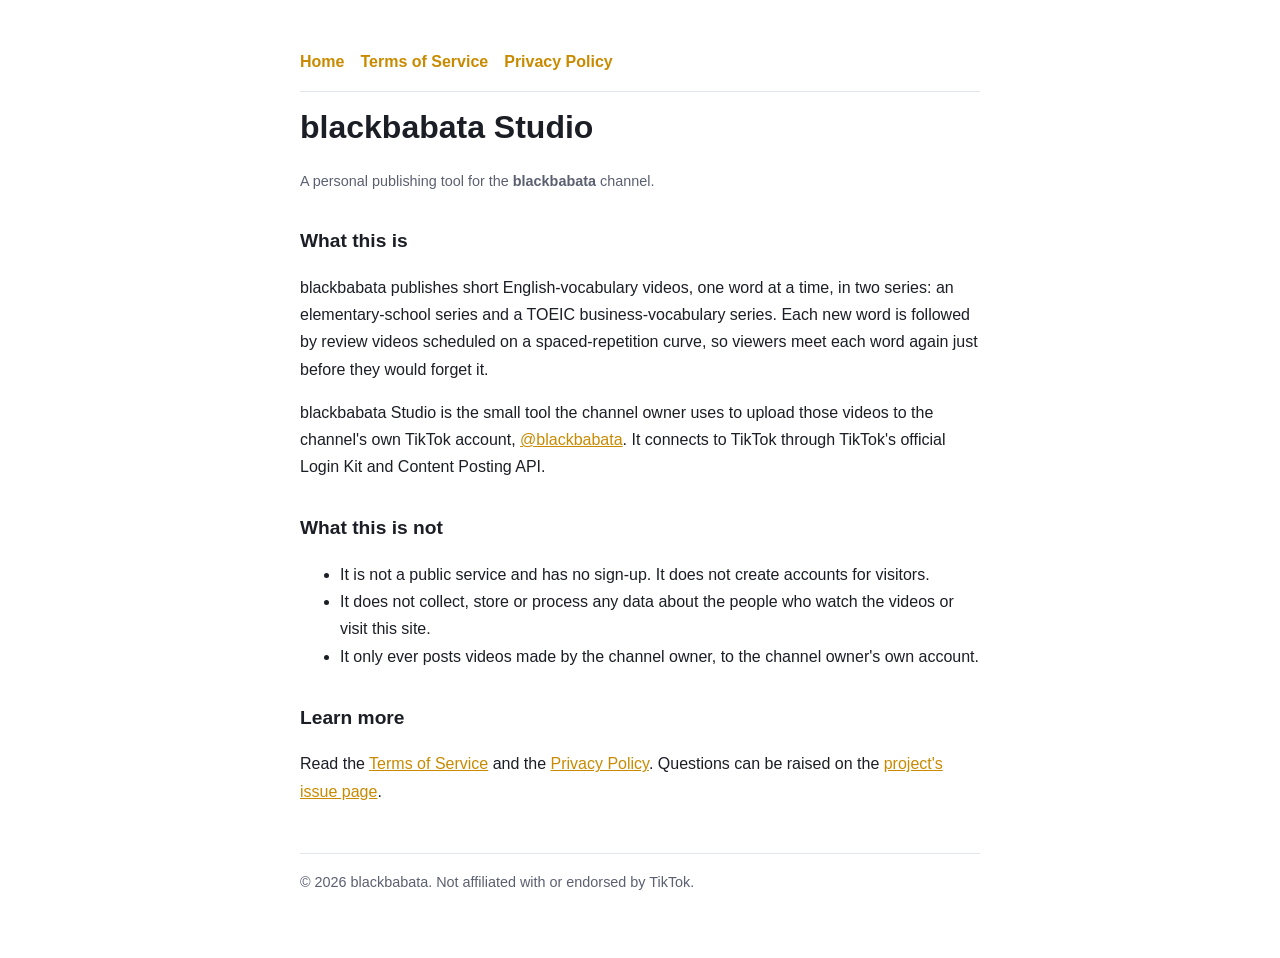
==== index.html @ 21bedce1 "Add home, terms of service and privacy policy pages Static pages for GitHub Pages, used as the Web/T" ====
<!DOCTYPE html>
<html lang="en">
<head>
<meta charset="utf-8">
<meta name="viewport" content="width=device-width, initial-scale=1">
<title>blackbabata Studio</title>
<meta name="description" content="A personal publishing tool for the blackbabata English-vocabulary short video channel.">
<link rel="stylesheet" href="style.css">
</head>
<body>
<main>
  <nav>
    <a href="index.html">Home</a>
    <a href="terms.html">Terms of Service</a>
    <a href="privacy.html">Privacy Policy</a>
  </nav>

  <h1>blackbabata Studio</h1>
  <p class="muted">A personal publishing tool for the <strong>blackbabata</strong> channel.</p>

  <h2>What this is</h2>
  <p>blackbabata publishes short English-vocabulary videos, one word at a time, in two series: an elementary-school series and a TOEIC business-vocabulary series. Each new word is followed by review videos scheduled on a spaced-repetition curve, so viewers meet each word again just before they would forget it.</p>
  <p>blackbabata Studio is the small tool the channel owner uses to upload those videos to the channel's own TikTok account, <a href="https://www.tiktok.com/@blackbabata">@blackbabata</a>. It connects to TikTok through TikTok's official Login Kit and Content Posting API.</p>

  <h2>What this is not</h2>
  <ul>
    <li>It is not a public service and has no sign-up. It does not create accounts for visitors.</li>
    <li>It does not collect, store or process any data about the people who watch the videos or visit this site.</li>
    <li>It only ever posts videos made by the channel owner, to the channel owner's own account.</li>
  </ul>

  <h2>Learn more</h2>
  <p>Read the <a href="terms.html">Terms of Service</a> and the <a href="privacy.html">Privacy Policy</a>. Questions can be raised on the <a href="https://github.com/blackbabata/blackbabata/issues">project's issue page</a>.</p>

  <footer>&copy; 2026 blackbabata. Not affiliated with or endorsed by TikTok.</footer>
</main>
</body>
</html>
---- style.css ----
:root { color-scheme: light dark; --bg: #ffffff; --fg: #1c1e26; --muted: #5b6070; --accent: #c98a00; --line: #e3e5ec; }
@media (prefers-color-scheme: dark) { :root { --bg: #14161d; --fg: #eceef4; --muted: #a0a5b5; --accent: #f0b429; --line: #2a2e3a; } }
* { box-sizing: border-box; }
body { margin: 0; background: var(--bg); color: var(--fg); font: 16px/1.7 -apple-system, "Segoe UI", Roboto, Helvetica, Arial, sans-serif; }
main { max-width: 720px; margin: 0 auto; padding: 48px 20px 64px; }
h1 { font-size: 2rem; margin: 0 0 8px; }
h2 { font-size: 1.2rem; margin: 32px 0 8px; }
p, li { color: var(--fg); }
.muted { color: var(--muted); font-size: 0.9rem; }
a { color: var(--accent); }
nav { display: flex; gap: 16px; flex-wrap: wrap; padding-bottom: 16px; margin-bottom: 8px; border-bottom: 1px solid var(--line); }
nav a { text-decoration: none; font-weight: 600; }
footer { margin-top: 48px; padding-top: 16px; border-top: 1px solid var(--line); color: var(--muted); font-size: 0.9rem; }
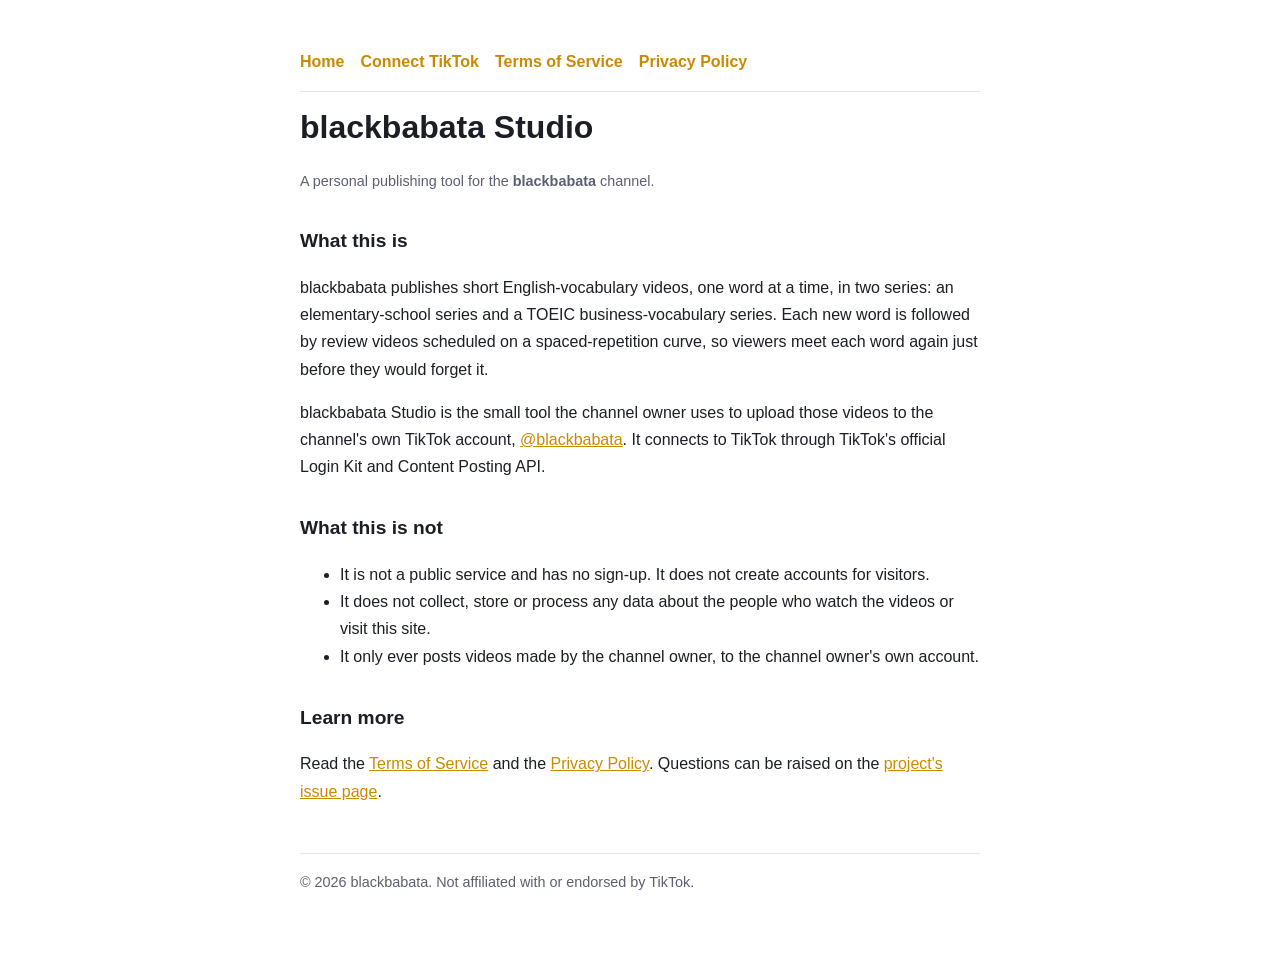
==== commit 75526604: "Add Connect TikTok page, state check on callback, nav link Co-Authored-By: Claude Sonnet 5 <noreply@" ====
--- a/index.html
+++ b/index.html
@@ -11,6 +11,7 @@
 <main>
   <nav>
     <a href="index.html">Home</a>
+    <a href="connect.html">Connect TikTok</a>
     <a href="terms.html">Terms of Service</a>
     <a href="privacy.html">Privacy Policy</a>
   </nav>
